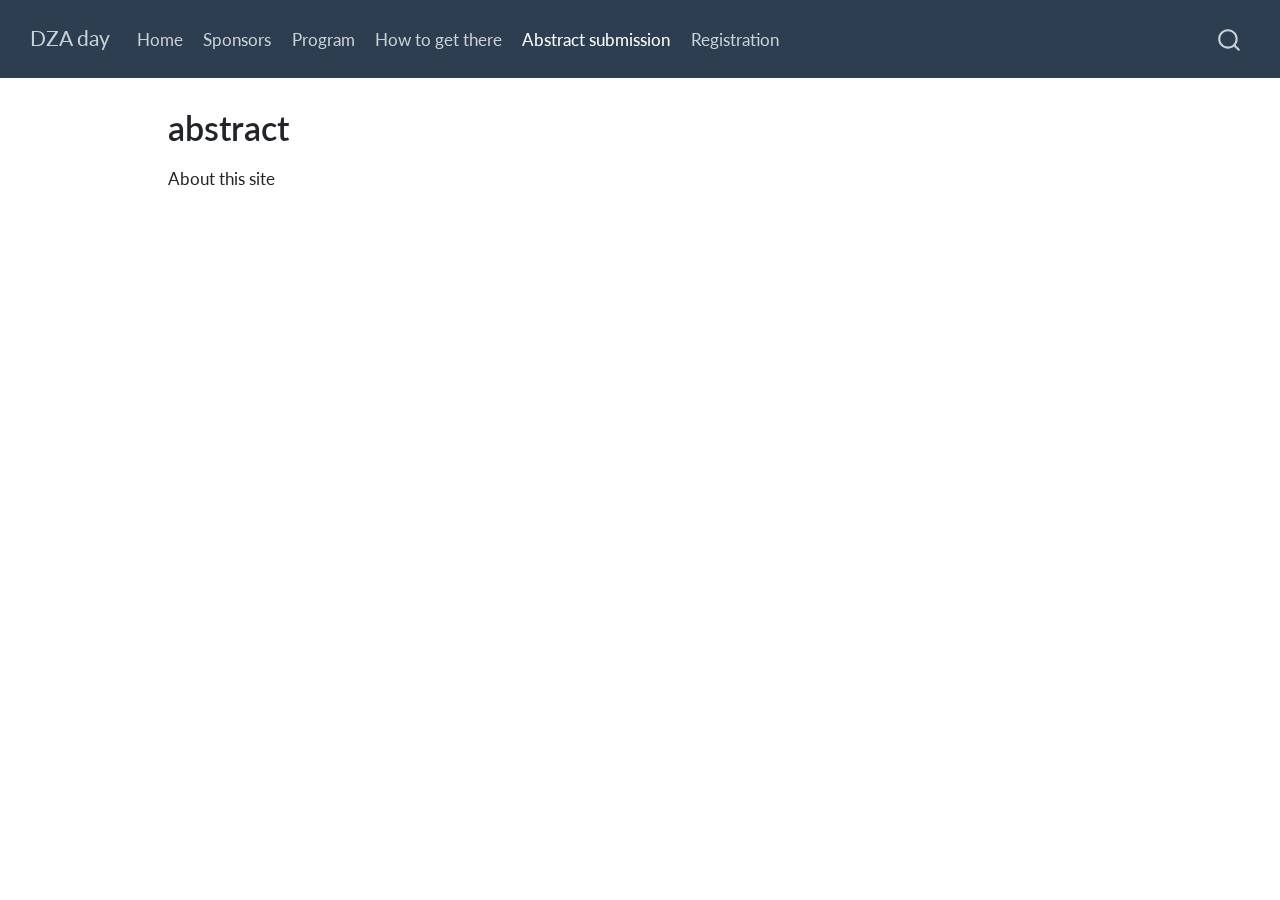
==== abstract.html @ 5df65bd3 "Built site for gh-pages" ====
<!DOCTYPE html>
<html xmlns="http://www.w3.org/1999/xhtml" lang="en" xml:lang="en"><head>

<meta charset="utf-8">
<meta name="generator" content="quarto-1.5.54">

<meta name="viewport" content="width=device-width, initial-scale=1.0, user-scalable=yes">


<title>abstract – DZA day</title>
<style>
code{white-space: pre-wrap;}
span.smallcaps{font-variant: small-caps;}
div.columns{display: flex; gap: min(4vw, 1.5em);}
div.column{flex: auto; overflow-x: auto;}
div.hanging-indent{margin-left: 1.5em; text-indent: -1.5em;}
ul.task-list{list-style: none;}
ul.task-list li input[type="checkbox"] {
  width: 0.8em;
  margin: 0 0.8em 0.2em -1em; /* quarto-specific, see https://github.com/quarto-dev/quarto-cli/issues/4556 */ 
  vertical-align: middle;
}
</style>


<script src="site_libs/quarto-nav/quarto-nav.js"></script>
<script src="site_libs/quarto-nav/headroom.min.js"></script>
<script src="site_libs/clipboard/clipboard.min.js"></script>
<script src="site_libs/quarto-search/autocomplete.umd.js"></script>
<script src="site_libs/quarto-search/fuse.min.js"></script>
<script src="site_libs/quarto-search/quarto-search.js"></script>
<meta name="quarto:offset" content="./">
<script src="site_libs/quarto-html/quarto.js"></script>
<script src="site_libs/quarto-html/popper.min.js"></script>
<script src="site_libs/quarto-html/tippy.umd.min.js"></script>
<script src="site_libs/quarto-html/anchor.min.js"></script>
<link href="site_libs/quarto-html/tippy.css" rel="stylesheet">
<link href="site_libs/quarto-html/quarto-syntax-highlighting.css" rel="stylesheet" id="quarto-text-highlighting-styles">
<script src="site_libs/bootstrap/bootstrap.min.js"></script>
<link href="site_libs/bootstrap/bootstrap-icons.css" rel="stylesheet">
<link href="site_libs/bootstrap/bootstrap.min.css" rel="stylesheet" id="quarto-bootstrap" data-mode="light">
<script id="quarto-search-options" type="application/json">{
  "location": "navbar",
  "copy-button": false,
  "collapse-after": 3,
  "panel-placement": "end",
  "type": "overlay",
  "limit": 50,
  "keyboard-shortcut": [
    "f",
    "/",
    "s"
  ],
  "show-item-context": false,
  "language": {
    "search-no-results-text": "No results",
    "search-matching-documents-text": "matching documents",
    "search-copy-link-title": "Copy link to search",
    "search-hide-matches-text": "Hide additional matches",
    "search-more-match-text": "more match in this document",
    "search-more-matches-text": "more matches in this document",
    "search-clear-button-title": "Clear",
    "search-text-placeholder": "",
    "search-detached-cancel-button-title": "Cancel",
    "search-submit-button-title": "Submit",
    "search-label": "Search"
  }
}</script>


<link rel="stylesheet" href="styles.css">
</head>

<body class="nav-fixed">

<div id="quarto-search-results"></div>
  <header id="quarto-header" class="headroom fixed-top">
    <nav class="navbar navbar-expand-lg " data-bs-theme="dark">
      <div class="navbar-container container-fluid">
      <div class="navbar-brand-container mx-auto">
    <a class="navbar-brand" href="./index.html">
    <span class="navbar-title">DZA day</span>
    </a>
  </div>
            <div id="quarto-search" class="" title="Search"></div>
          <button class="navbar-toggler" type="button" data-bs-toggle="collapse" data-bs-target="#navbarCollapse" aria-controls="navbarCollapse" role="menu" aria-expanded="false" aria-label="Toggle navigation" onclick="if (window.quartoToggleHeadroom) { window.quartoToggleHeadroom(); }">
  <span class="navbar-toggler-icon"></span>
</button>
          <div class="collapse navbar-collapse" id="navbarCollapse">
            <ul class="navbar-nav navbar-nav-scroll me-auto">
  <li class="nav-item">
    <a class="nav-link" href="./index.html"> 
<span class="menu-text">Home</span></a>
  </li>  
  <li class="nav-item">
    <a class="nav-link" href="./sponsors.html"> 
<span class="menu-text">Sponsors</span></a>
  </li>  
  <li class="nav-item">
    <a class="nav-link" href="./program.html"> 
<span class="menu-text">Program</span></a>
  </li>  
  <li class="nav-item">
    <a class="nav-link" href="./location.html"> 
<span class="menu-text">How to get there</span></a>
  </li>  
  <li class="nav-item">
    <a class="nav-link active" href="./abstract.html" aria-current="page"> 
<span class="menu-text">Abstract submission</span></a>
  </li>  
  <li class="nav-item">
    <a class="nav-link" href="./registration.html"> 
<span class="menu-text">Registration</span></a>
  </li>  
</ul>
          </div> <!-- /navcollapse -->
            <div class="quarto-navbar-tools">
</div>
      </div> <!-- /container-fluid -->
    </nav>
</header>
<!-- content -->
<div id="quarto-content" class="quarto-container page-columns page-rows-contents page-layout-article page-navbar">
<!-- sidebar -->
<!-- margin-sidebar -->
    <div id="quarto-margin-sidebar" class="sidebar margin-sidebar zindex-bottom">
        
    </div>
<!-- main -->
<main class="content" id="quarto-document-content">

<header id="title-block-header" class="quarto-title-block default">
<div class="quarto-title">
<h1 class="title">abstract</h1>
</div>



<div class="quarto-title-meta">

    
  
    
  </div>
  


</header>


<p>About this site</p>



</main> <!-- /main -->
<script id="quarto-html-after-body" type="application/javascript">
window.document.addEventListener("DOMContentLoaded", function (event) {
  const toggleBodyColorMode = (bsSheetEl) => {
    const mode = bsSheetEl.getAttribute("data-mode");
    const bodyEl = window.document.querySelector("body");
    if (mode === "dark") {
      bodyEl.classList.add("quarto-dark");
      bodyEl.classList.remove("quarto-light");
    } else {
      bodyEl.classList.add("quarto-light");
      bodyEl.classList.remove("quarto-dark");
    }
  }
  const toggleBodyColorPrimary = () => {
    const bsSheetEl = window.document.querySelector("link#quarto-bootstrap");
    if (bsSheetEl) {
      toggleBodyColorMode(bsSheetEl);
    }
  }
  toggleBodyColorPrimary();  
  const icon = "";
  const anchorJS = new window.AnchorJS();
  anchorJS.options = {
    placement: 'right',
    icon: icon
  };
  anchorJS.add('.anchored');
  const isCodeAnnotation = (el) => {
    for (const clz of el.classList) {
      if (clz.startsWith('code-annotation-')) {                     
        return true;
      }
    }
    return false;
  }
  const onCopySuccess = function(e) {
    // button target
    const button = e.trigger;
    // don't keep focus
    button.blur();
    // flash "checked"
    button.classList.add('code-copy-button-checked');
    var currentTitle = button.getAttribute("title");
    button.setAttribute("title", "Copied!");
    let tooltip;
    if (window.bootstrap) {
      button.setAttribute("data-bs-toggle", "tooltip");
      button.setAttribute("data-bs-placement", "left");
      button.setAttribute("data-bs-title", "Copied!");
      tooltip = new bootstrap.Tooltip(button, 
        { trigger: "manual", 
          customClass: "code-copy-button-tooltip",
          offset: [0, -8]});
      tooltip.show();    
    }
    setTimeout(function() {
      if (tooltip) {
        tooltip.hide();
        button.removeAttribute("data-bs-title");
        button.removeAttribute("data-bs-toggle");
        button.removeAttribute("data-bs-placement");
      }
      button.setAttribute("title", currentTitle);
      button.classList.remove('code-copy-button-checked');
    }, 1000);
    // clear code selection
    e.clearSelection();
  }
  const getTextToCopy = function(trigger) {
      const codeEl = trigger.previousElementSibling.cloneNode(true);
      for (const childEl of codeEl.children) {
        if (isCodeAnnotation(childEl)) {
          childEl.remove();
        }
      }
      return codeEl.innerText;
  }
  const clipboard = new window.ClipboardJS('.code-copy-button:not([data-in-quarto-modal])', {
    text: getTextToCopy
  });
  clipboard.on('success', onCopySuccess);
  if (window.document.getElementById('quarto-embedded-source-code-modal')) {
    // For code content inside modals, clipBoardJS needs to be initialized with a container option
    // TODO: Check when it could be a function (https://github.com/zenorocha/clipboard.js/issues/860)
    const clipboardModal = new window.ClipboardJS('.code-copy-button[data-in-quarto-modal]', {
      text: getTextToCopy,
      container: window.document.getElementById('quarto-embedded-source-code-modal')
    });
    clipboardModal.on('success', onCopySuccess);
  }
    var localhostRegex = new RegExp(/^(?:http|https):\/\/localhost\:?[0-9]*\//);
    var mailtoRegex = new RegExp(/^mailto:/);
      var filterRegex = new RegExp("https:\/\/jsmendozap\.github\.io\/dza-day\/");
    var isInternal = (href) => {
        return filterRegex.test(href) || localhostRegex.test(href) || mailtoRegex.test(href);
    }
    // Inspect non-navigation links and adorn them if external
 	var links = window.document.querySelectorAll('a[href]:not(.nav-link):not(.navbar-brand):not(.toc-action):not(.sidebar-link):not(.sidebar-item-toggle):not(.pagination-link):not(.no-external):not([aria-hidden]):not(.dropdown-item):not(.quarto-navigation-tool):not(.about-link)');
    for (var i=0; i<links.length; i++) {
      const link = links[i];
      if (!isInternal(link.href)) {
        // undo the damage that might have been done by quarto-nav.js in the case of
        // links that we want to consider external
        if (link.dataset.originalHref !== undefined) {
          link.href = link.dataset.originalHref;
        }
      }
    }
  function tippyHover(el, contentFn, onTriggerFn, onUntriggerFn) {
    const config = {
      allowHTML: true,
      maxWidth: 500,
      delay: 100,
      arrow: false,
      appendTo: function(el) {
          return el.parentElement;
      },
      interactive: true,
      interactiveBorder: 10,
      theme: 'quarto',
      placement: 'bottom-start',
    };
    if (contentFn) {
      config.content = contentFn;
    }
    if (onTriggerFn) {
      config.onTrigger = onTriggerFn;
    }
    if (onUntriggerFn) {
      config.onUntrigger = onUntriggerFn;
    }
    window.tippy(el, config); 
  }
  const noterefs = window.document.querySelectorAll('a[role="doc-noteref"]');
  for (var i=0; i<noterefs.length; i++) {
    const ref = noterefs[i];
    tippyHover(ref, function() {
      // use id or data attribute instead here
      let href = ref.getAttribute('data-footnote-href') || ref.getAttribute('href');
      try { href = new URL(href).hash; } catch {}
      const id = href.replace(/^#\/?/, "");
      const note = window.document.getElementById(id);
      if (note) {
        return note.innerHTML;
      } else {
        return "";
      }
    });
  }
  const xrefs = window.document.querySelectorAll('a.quarto-xref');
  const processXRef = (id, note) => {
    // Strip column container classes
    const stripColumnClz = (el) => {
      el.classList.remove("page-full", "page-columns");
      if (el.children) {
        for (const child of el.children) {
          stripColumnClz(child);
        }
      }
    }
    stripColumnClz(note)
    if (id === null || id.startsWith('sec-')) {
      // Special case sections, only their first couple elements
      const container = document.createElement("div");
      if (note.children && note.children.length > 2) {
        container.appendChild(note.children[0].cloneNode(true));
        for (let i = 1; i < note.children.length; i++) {
          const child = note.children[i];
          if (child.tagName === "P" && child.innerText === "") {
            continue;
          } else {
            container.appendChild(child.cloneNode(true));
            break;
          }
        }
        if (window.Quarto?.typesetMath) {
          window.Quarto.typesetMath(container);
        }
        return container.innerHTML
      } else {
        if (window.Quarto?.typesetMath) {
          window.Quarto.typesetMath(note);
        }
        return note.innerHTML;
      }
    } else {
      // Remove any anchor links if they are present
      const anchorLink = note.querySelector('a.anchorjs-link');
      if (anchorLink) {
        anchorLink.remove();
      }
      if (window.Quarto?.typesetMath) {
        window.Quarto.typesetMath(note);
      }
      // TODO in 1.5, we should make sure this works without a callout special case
      if (note.classList.contains("callout")) {
        return note.outerHTML;
      } else {
        return note.innerHTML;
      }
    }
  }
  for (var i=0; i<xrefs.length; i++) {
    const xref = xrefs[i];
    tippyHover(xref, undefined, function(instance) {
      instance.disable();
      let url = xref.getAttribute('href');
      let hash = undefined; 
      if (url.startsWith('#')) {
        hash = url;
      } else {
        try { hash = new URL(url).hash; } catch {}
      }
      if (hash) {
        const id = hash.replace(/^#\/?/, "");
        const note = window.document.getElementById(id);
        if (note !== null) {
          try {
            const html = processXRef(id, note.cloneNode(true));
            instance.setContent(html);
          } finally {
            instance.enable();
            instance.show();
          }
        } else {
          // See if we can fetch this
          fetch(url.split('#')[0])
          .then(res => res.text())
          .then(html => {
            const parser = new DOMParser();
            const htmlDoc = parser.parseFromString(html, "text/html");
            const note = htmlDoc.getElementById(id);
            if (note !== null) {
              const html = processXRef(id, note);
              instance.setContent(html);
            } 
          }).finally(() => {
            instance.enable();
            instance.show();
          });
        }
      } else {
        // See if we can fetch a full url (with no hash to target)
        // This is a special case and we should probably do some content thinning / targeting
        fetch(url)
        .then(res => res.text())
        .then(html => {
          const parser = new DOMParser();
          const htmlDoc = parser.parseFromString(html, "text/html");
          const note = htmlDoc.querySelector('main.content');
          if (note !== null) {
            // This should only happen for chapter cross references
            // (since there is no id in the URL)
            // remove the first header
            if (note.children.length > 0 && note.children[0].tagName === "HEADER") {
              note.children[0].remove();
            }
            const html = processXRef(null, note);
            instance.setContent(html);
          } 
        }).finally(() => {
          instance.enable();
          instance.show();
        });
      }
    }, function(instance) {
    });
  }
      let selectedAnnoteEl;
      const selectorForAnnotation = ( cell, annotation) => {
        let cellAttr = 'data-code-cell="' + cell + '"';
        let lineAttr = 'data-code-annotation="' +  annotation + '"';
        const selector = 'span[' + cellAttr + '][' + lineAttr + ']';
        return selector;
      }
      const selectCodeLines = (annoteEl) => {
        const doc = window.document;
        const targetCell = annoteEl.getAttribute("data-target-cell");
        const targetAnnotation = annoteEl.getAttribute("data-target-annotation");
        const annoteSpan = window.document.querySelector(selectorForAnnotation(targetCell, targetAnnotation));
        const lines = annoteSpan.getAttribute("data-code-lines").split(",");
        const lineIds = lines.map((line) => {
          return targetCell + "-" + line;
        })
        let top = null;
        let height = null;
        let parent = null;
        if (lineIds.length > 0) {
            //compute the position of the single el (top and bottom and make a div)
            const el = window.document.getElementById(lineIds[0]);
            top = el.offsetTop;
            height = el.offsetHeight;
            parent = el.parentElement.parentElement;
          if (lineIds.length > 1) {
            const lastEl = window.document.getElementById(lineIds[lineIds.length - 1]);
            const bottom = lastEl.offsetTop + lastEl.offsetHeight;
            height = bottom - top;
          }
          if (top !== null && height !== null && parent !== null) {
            // cook up a div (if necessary) and position it 
            let div = window.document.getElementById("code-annotation-line-highlight");
            if (div === null) {
              div = window.document.createElement("div");
              div.setAttribute("id", "code-annotation-line-highlight");
              div.style.position = 'absolute';
              parent.appendChild(div);
            }
            div.style.top = top - 2 + "px";
            div.style.height = height + 4 + "px";
            div.style.left = 0;
            let gutterDiv = window.document.getElementById("code-annotation-line-highlight-gutter");
            if (gutterDiv === null) {
              gutterDiv = window.document.createElement("div");
              gutterDiv.setAttribute("id", "code-annotation-line-highlight-gutter");
              gutterDiv.style.position = 'absolute';
              const codeCell = window.document.getElementById(targetCell);
              const gutter = codeCell.querySelector('.code-annotation-gutter');
              gutter.appendChild(gutterDiv);
            }
            gutterDiv.style.top = top - 2 + "px";
            gutterDiv.style.height = height + 4 + "px";
          }
          selectedAnnoteEl = annoteEl;
        }
      };
      const unselectCodeLines = () => {
        const elementsIds = ["code-annotation-line-highlight", "code-annotation-line-highlight-gutter"];
        elementsIds.forEach((elId) => {
          const div = window.document.getElementById(elId);
          if (div) {
            div.remove();
          }
        });
        selectedAnnoteEl = undefined;
      };
        // Handle positioning of the toggle
    window.addEventListener(
      "resize",
      throttle(() => {
        elRect = undefined;
        if (selectedAnnoteEl) {
          selectCodeLines(selectedAnnoteEl);
        }
      }, 10)
    );
    function throttle(fn, ms) {
    let throttle = false;
    let timer;
      return (...args) => {
        if(!throttle) { // first call gets through
            fn.apply(this, args);
            throttle = true;
        } else { // all the others get throttled
            if(timer) clearTimeout(timer); // cancel #2
            timer = setTimeout(() => {
              fn.apply(this, args);
              timer = throttle = false;
            }, ms);
        }
      };
    }
      // Attach click handler to the DT
      const annoteDls = window.document.querySelectorAll('dt[data-target-cell]');
      for (const annoteDlNode of annoteDls) {
        annoteDlNode.addEventListener('click', (event) => {
          const clickedEl = event.target;
          if (clickedEl !== selectedAnnoteEl) {
            unselectCodeLines();
            const activeEl = window.document.querySelector('dt[data-target-cell].code-annotation-active');
            if (activeEl) {
              activeEl.classList.remove('code-annotation-active');
            }
            selectCodeLines(clickedEl);
            clickedEl.classList.add('code-annotation-active');
          } else {
            // Unselect the line
            unselectCodeLines();
            clickedEl.classList.remove('code-annotation-active');
          }
        });
      }
  const findCites = (el) => {
    const parentEl = el.parentElement;
    if (parentEl) {
      const cites = parentEl.dataset.cites;
      if (cites) {
        return {
          el,
          cites: cites.split(' ')
        };
      } else {
        return findCites(el.parentElement)
      }
    } else {
      return undefined;
    }
  };
  var bibliorefs = window.document.querySelectorAll('a[role="doc-biblioref"]');
  for (var i=0; i<bibliorefs.length; i++) {
    const ref = bibliorefs[i];
    const citeInfo = findCites(ref);
    if (citeInfo) {
      tippyHover(citeInfo.el, function() {
        var popup = window.document.createElement('div');
        citeInfo.cites.forEach(function(cite) {
          var citeDiv = window.document.createElement('div');
          citeDiv.classList.add('hanging-indent');
          citeDiv.classList.add('csl-entry');
          var biblioDiv = window.document.getElementById('ref-' + cite);
          if (biblioDiv) {
            citeDiv.innerHTML = biblioDiv.innerHTML;
          }
          popup.appendChild(citeDiv);
        });
        return popup.innerHTML;
      });
    }
  }
});
</script>
</div> <!-- /content -->




</body></html>
---- site_libs/quarto-html/tippy.css ----
.tippy-box[data-animation=fade][data-state=hidden]{opacity:0}[data-tippy-root]{max-width:calc(100vw - 10px)}.tippy-box{position:relative;background-color:#333;color:#fff;border-radius:4px;font-size:14px;line-height:1.4;white-space:normal;outline:0;transition-property:transform,visibility,opacity}.tippy-box[data-placement^=top]>.tippy-arrow{bottom:0}.tippy-box[data-placement^=top]>.tippy-arrow:before{bottom:-7px;left:0;border-width:8px 8px 0;border-top-color:initial;transform-origin:center top}.tippy-box[data-placement^=bottom]>.tippy-arrow{top:0}.tippy-box[data-placement^=bottom]>.tippy-arrow:before{top:-7px;left:0;border-width:0 8px 8px;border-bottom-color:initial;transform-origin:center bottom}.tippy-box[data-placement^=left]>.tippy-arrow{right:0}.tippy-box[data-placement^=left]>.tippy-arrow:before{border-width:8px 0 8px 8px;border-left-color:initial;right:-7px;transform-origin:center left}.tippy-box[data-placement^=right]>.tippy-arrow{left:0}.tippy-box[data-placement^=right]>.tippy-arrow:before{left:-7px;border-width:8px 8px 8px 0;border-right-color:initial;transform-origin:center right}.tippy-box[data-inertia][data-state=visible]{transition-timing-function:cubic-bezier(.54,1.5,.38,1.11)}.tippy-arrow{width:16px;height:16px;color:#333}.tippy-arrow:before{content:"";position:absolute;border-color:transparent;border-style:solid}.tippy-content{position:relative;padding:5px 9px;z-index:1}
---- site_libs/quarto-html/quarto-syntax-highlighting.css ----
/* quarto syntax highlight colors */
:root {
  --quarto-hl-ot-color: #003B4F;
  --quarto-hl-at-color: #657422;
  --quarto-hl-ss-color: #20794D;
  --quarto-hl-an-color: #5E5E5E;
  --quarto-hl-fu-color: #4758AB;
  --quarto-hl-st-color: #20794D;
  --quarto-hl-cf-color: #003B4F;
  --quarto-hl-op-color: #5E5E5E;
  --quarto-hl-er-color: #AD0000;
  --quarto-hl-bn-color: #AD0000;
  --quarto-hl-al-color: #AD0000;
  --quarto-hl-va-color: #111111;
  --quarto-hl-bu-color: inherit;
  --quarto-hl-ex-color: inherit;
  --quarto-hl-pp-color: #AD0000;
  --quarto-hl-in-color: #5E5E5E;
  --quarto-hl-vs-color: #20794D;
  --quarto-hl-wa-color: #5E5E5E;
  --quarto-hl-do-color: #5E5E5E;
  --quarto-hl-im-color: #00769E;
  --quarto-hl-ch-color: #20794D;
  --quarto-hl-dt-color: #AD0000;
  --quarto-hl-fl-color: #AD0000;
  --quarto-hl-co-color: #5E5E5E;
  --quarto-hl-cv-color: #5E5E5E;
  --quarto-hl-cn-color: #8f5902;
  --quarto-hl-sc-color: #5E5E5E;
  --quarto-hl-dv-color: #AD0000;
  --quarto-hl-kw-color: #003B4F;
}

/* other quarto variables */
:root {
  --quarto-font-monospace: SFMono-Regular, Menlo, Monaco, Consolas, "Liberation Mono", "Courier New", monospace;
}

pre > code.sourceCode > span {
  color: #003B4F;
}

code span {
  color: #003B4F;
}

code.sourceCode > span {
  color: #003B4F;
}

div.sourceCode,
div.sourceCode pre.sourceCode {
  color: #003B4F;
}

code span.ot {
  color: #003B4F;
  font-style: inherit;
}

code span.at {
  color: #657422;
  font-style: inherit;
}

code span.ss {
  color: #20794D;
  font-style: inherit;
}

code span.an {
  color: #5E5E5E;
  font-style: inherit;
}

code span.fu {
  color: #4758AB;
  font-style: inherit;
}

code span.st {
  color: #20794D;
  font-style: inherit;
}

code span.cf {
  color: #003B4F;
  font-weight: bold;
  font-style: inherit;
}

code span.op {
  color: #5E5E5E;
  font-style: inherit;
}

code span.er {
  color: #AD0000;
  font-style: inherit;
}

code span.bn {
  color: #AD0000;
  font-style: inherit;
}

code span.al {
  color: #AD0000;
  font-style: inherit;
}

code span.va {
  color: #111111;
  font-style: inherit;
}

code span.bu {
  font-style: inherit;
}

code span.ex {
  font-style: inherit;
}

code span.pp {
  color: #AD0000;
  font-style: inherit;
}

code span.in {
  color: #5E5E5E;
  font-style: inherit;
}

code span.vs {
  color: #20794D;
  font-style: inherit;
}

code span.wa {
  color: #5E5E5E;
  font-style: italic;
}

code span.do {
  color: #5E5E5E;
  font-style: italic;
}

code span.im {
  color: #00769E;
  font-style: inherit;
}

code span.ch {
  color: #20794D;
  font-style: inherit;
}

code span.dt {
  color: #AD0000;
  font-style: inherit;
}

code span.fl {
  color: #AD0000;
  font-style: inherit;
}

code span.co {
  color: #5E5E5E;
  font-style: inherit;
}

code span.cv {
  color: #5E5E5E;
  font-style: italic;
}

code span.cn {
  color: #8f5902;
  font-style: inherit;
}

code span.sc {
  color: #5E5E5E;
  font-style: inherit;
}

code span.dv {
  color: #AD0000;
  font-style: inherit;
}

code span.kw {
  color: #003B4F;
  font-weight: bold;
  font-style: inherit;
}

.prevent-inlining {
  content: "</";
}

/*# sourceMappingURL=debc5d5d77c3f9108843748ff7464032.css.map */
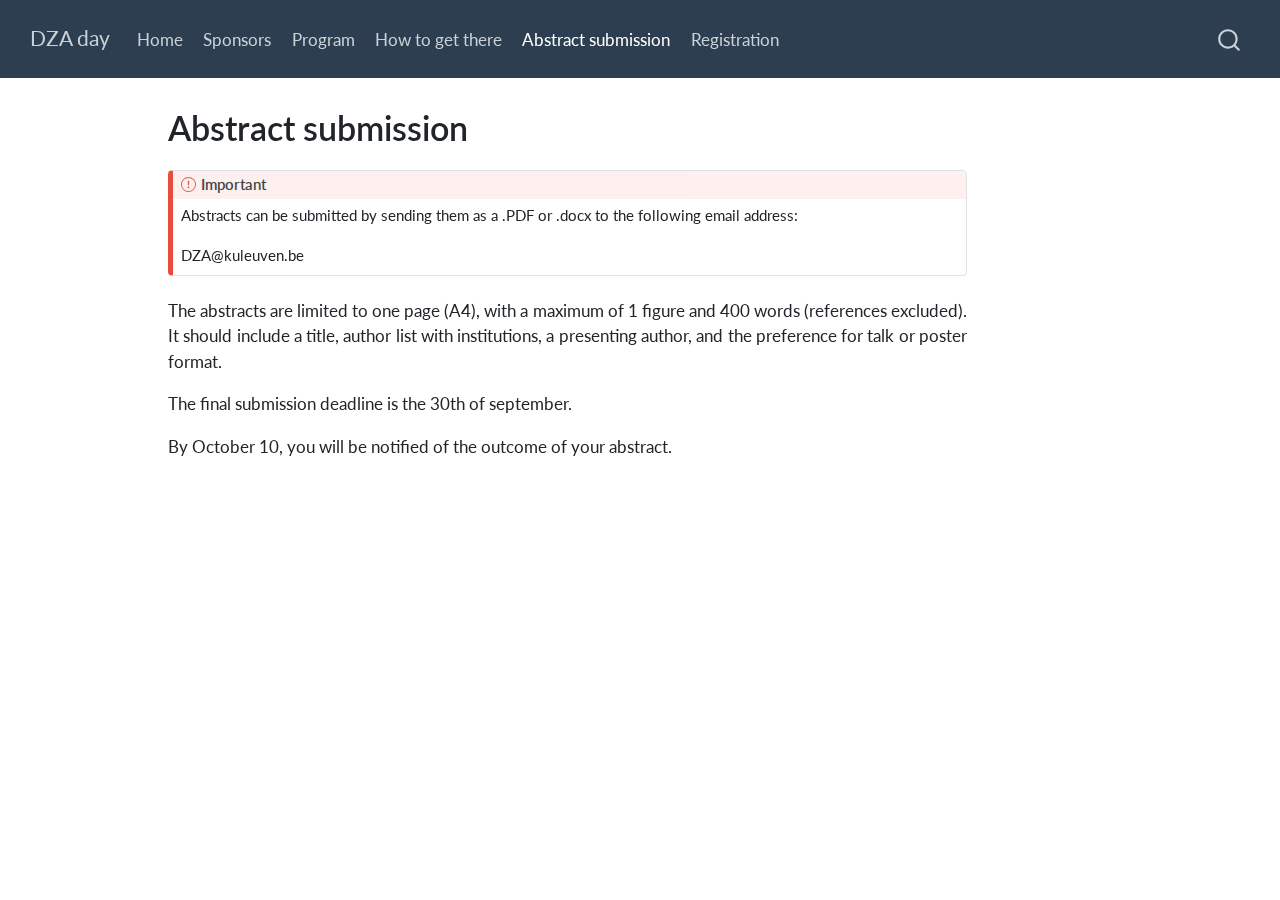
==== commit 6c127b7e: "Built site for gh-pages" ====
--- a/abstract.html
+++ b/abstract.html
@@ -2,12 +2,12 @@
 <html xmlns="http://www.w3.org/1999/xhtml" lang="en" xml:lang="en"><head>
 
 <meta charset="utf-8">
-<meta name="generator" content="quarto-1.5.54">
+<meta name="generator" content="quarto-1.5.55">
 
 <meta name="viewport" content="width=device-width, initial-scale=1.0, user-scalable=yes">
 
 
-<title>abstract – DZA day</title>
+<title>Abstract submission – DZA day</title>
 <style>
 code{white-space: pre-wrap;}
 span.smallcaps{font-variant: small-caps;}
@@ -131,7 +131,7 @@
 
 <header id="title-block-header" class="quarto-title-block default">
 <div class="quarto-title">
-<h1 class="title">abstract</h1>
+<h1 class="title">Abstract submission</h1>
 </div>
 
 
@@ -148,7 +148,25 @@
 </header>
 
 
-<p>About this site</p>
+<div class="callout callout-style-default callout-important callout-titled">
+<div class="callout-header d-flex align-content-center">
+<div class="callout-icon-container">
+<i class="callout-icon"></i>
+</div>
+<div class="callout-title-container flex-fill">
+Important
+</div>
+</div>
+<div class="callout-body-container callout-body">
+<p>Abstracts can be submitted by sending them as a .PDF or .docx to the following email address:</p>
+<p>DZA@kuleuven.be</p>
+</div>
+</div>
+<div class="justify">
+<p>The abstracts are limited to one page (A4), with a maximum of 1 figure and 400 words (references excluded). It should include a title, author list with institutions, a presenting author, and the preference for talk or poster format.</p>
+<p>The final submission deadline is the 30th of september.</p>
+<p>By October 10, you will be notified of the outcome of your abstract.</p>
+</div>
 
 
 
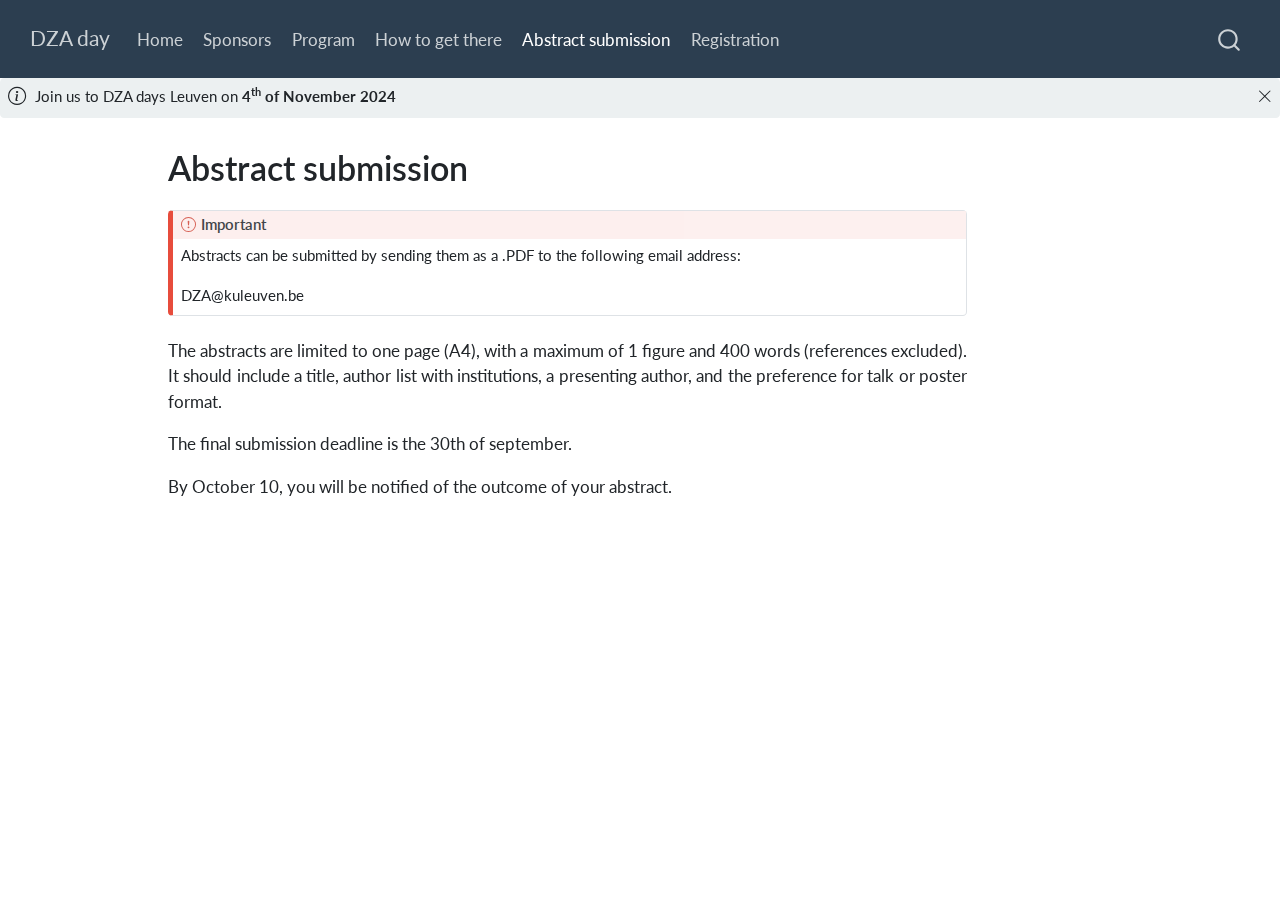
==== commit f970f89c: "Built site for gh-pages" ====
--- a/abstract.html
+++ b/abstract.html
@@ -2,7 +2,7 @@
 <html xmlns="http://www.w3.org/1999/xhtml" lang="en" xml:lang="en"><head>
 
 <meta charset="utf-8">
-<meta name="generator" content="quarto-1.5.55">
+<meta name="generator" content="quarto-1.5.56">
 
 <meta name="viewport" content="width=device-width, initial-scale=1.0, user-scalable=yes">
 
@@ -118,6 +118,9 @@
 </div>
       </div> <!-- /container-fluid -->
     </nav>
+  <div id="quarto-announcement" data-announcement-id="555dcd3c93d71fc7cd0be162bce1aa35" class="alert alert-light hidden"><i class="bi bi-info-circle quarto-announcement-icon"></i><div class="quarto-announcement-content">
+<p>Join us to DZA days Leuven on <strong>4<sup>th</sup> of November 2024</strong></p>
+</div><i class="bi bi-x-lg quarto-announcement-action"></i></div>
 </header>
 <!-- content -->
 <div id="quarto-content" class="quarto-container page-columns page-rows-contents page-layout-article page-navbar">
@@ -158,7 +161,7 @@
 </div>
 </div>
 <div class="callout-body-container callout-body">
-<p>Abstracts can be submitted by sending them as a .PDF or .docx to the following email address:</p>
+<p>Abstracts can be submitted by sending them as a .PDF to the following email address:</p>
 <p>DZA@kuleuven.be</p>
 </div>
 </div>
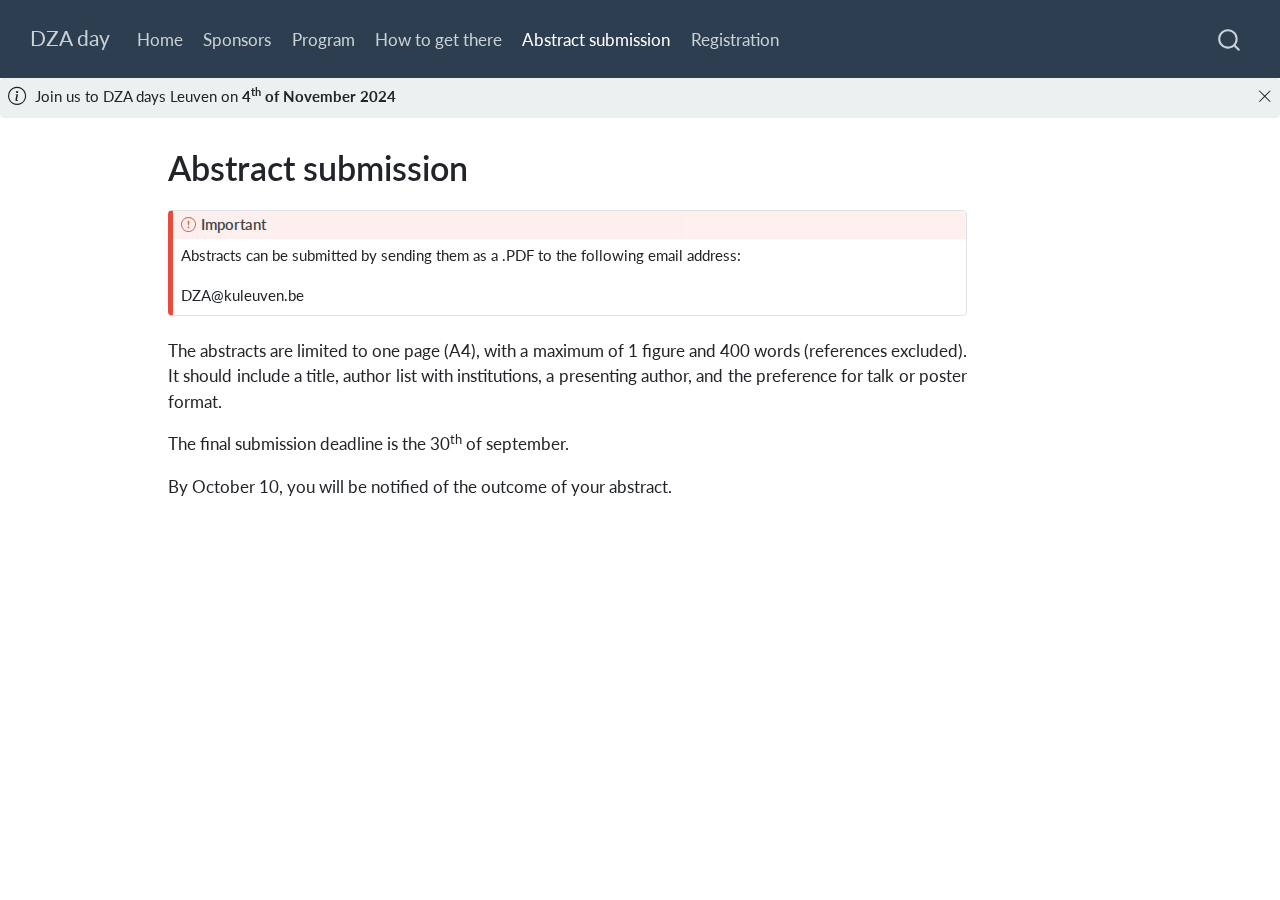
==== commit 8819a7c3: "Built site for gh-pages" ====
--- a/abstract.html
+++ b/abstract.html
@@ -167,7 +167,7 @@
 </div>
 <div class="justify">
 <p>The abstracts are limited to one page (A4), with a maximum of 1 figure and 400 words (references excluded). It should include a title, author list with institutions, a presenting author, and the preference for talk or poster format.</p>
-<p>The final submission deadline is the 30th of september.</p>
+<p>The final submission deadline is the 30<sup>th</sup> of september.</p>
 <p>By October 10, you will be notified of the outcome of your abstract.</p>
 </div>
 
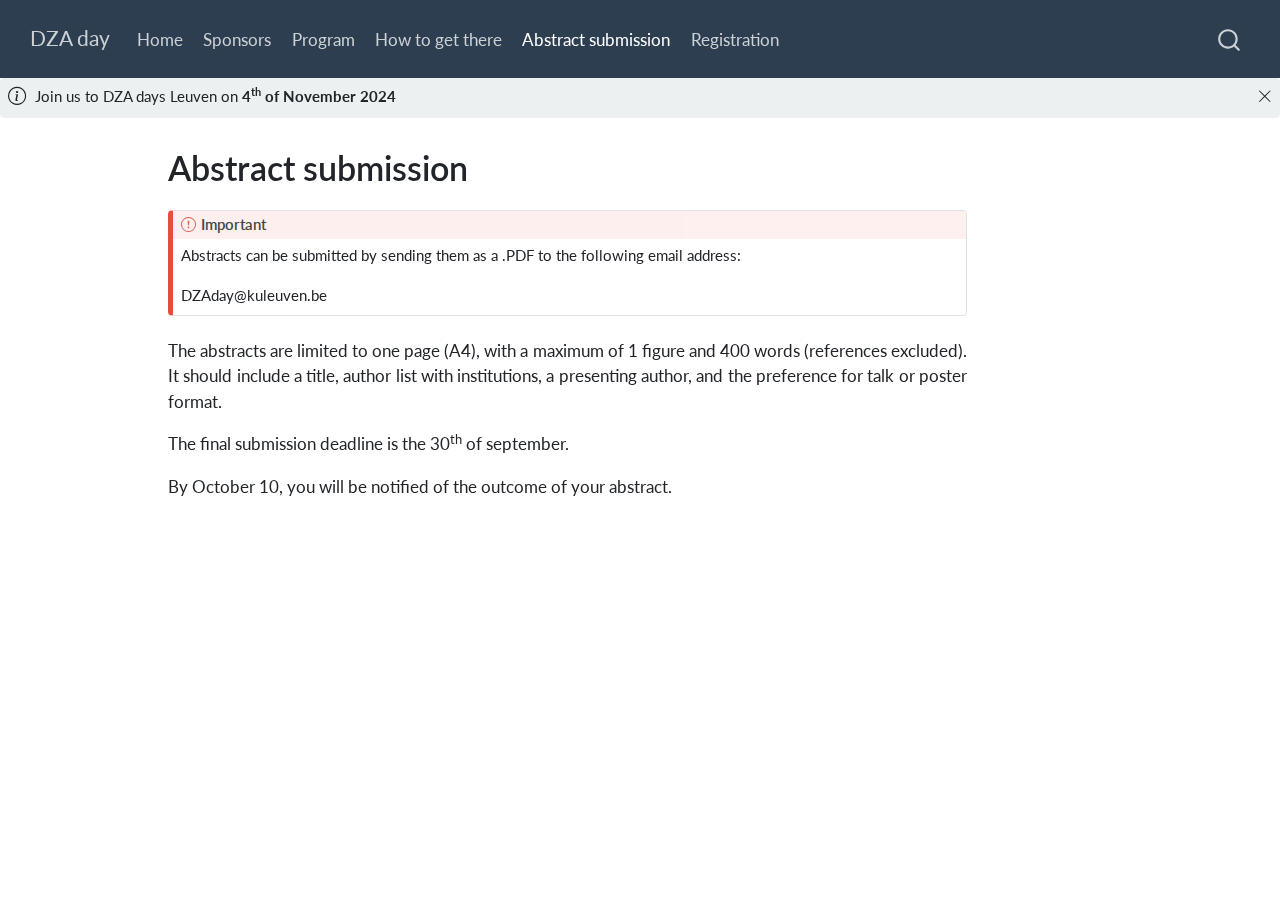
==== commit b7442d78: "Built site for gh-pages" ====
--- a/abstract.html
+++ b/abstract.html
@@ -2,7 +2,7 @@
 <html xmlns="http://www.w3.org/1999/xhtml" lang="en" xml:lang="en"><head>
 
 <meta charset="utf-8">
-<meta name="generator" content="quarto-1.5.56">
+<meta name="generator" content="quarto-1.5.57">
 
 <meta name="viewport" content="width=device-width, initial-scale=1.0, user-scalable=yes">
 
@@ -162,7 +162,7 @@
 </div>
 <div class="callout-body-container callout-body">
 <p>Abstracts can be submitted by sending them as a .PDF to the following email address:</p>
-<p>DZA@kuleuven.be</p>
+<p>DZAday@kuleuven.be</p>
 </div>
 </div>
 <div class="justify">
@@ -266,7 +266,7 @@
   }
     var localhostRegex = new RegExp(/^(?:http|https):\/\/localhost\:?[0-9]*\//);
     var mailtoRegex = new RegExp(/^mailto:/);
-      var filterRegex = new RegExp("https:\/\/jsmendozap\.github\.io\/dza-day\/");
+      var filterRegex = new RegExp("https:\/\/DZA2024\.github\.io\/dza-day\/");
     var isInternal = (href) => {
         return filterRegex.test(href) || localhostRegex.test(href) || mailtoRegex.test(href);
     }
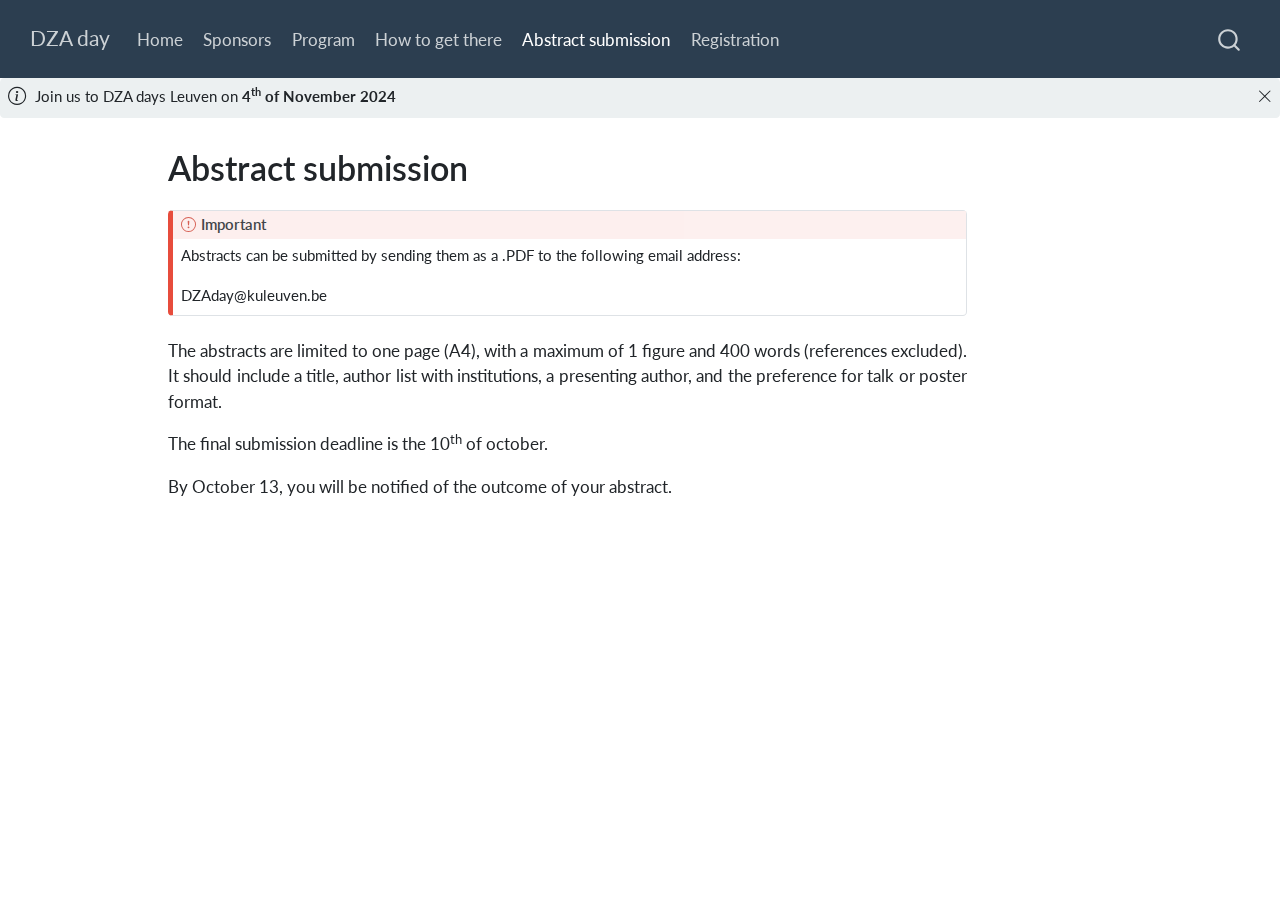
==== commit 01c37c52: "Built site for gh-pages" ====
--- a/abstract.html
+++ b/abstract.html
@@ -167,8 +167,8 @@
 </div>
 <div class="justify">
 <p>The abstracts are limited to one page (A4), with a maximum of 1 figure and 400 words (references excluded). It should include a title, author list with institutions, a presenting author, and the preference for talk or poster format.</p>
-<p>The final submission deadline is the 30<sup>th</sup> of september.</p>
-<p>By October 10, you will be notified of the outcome of your abstract.</p>
+<p>The final submission deadline is the 10<sup>th</sup> of october.</p>
+<p>By October 13, you will be notified of the outcome of your abstract.</p>
 </div>
 
 
